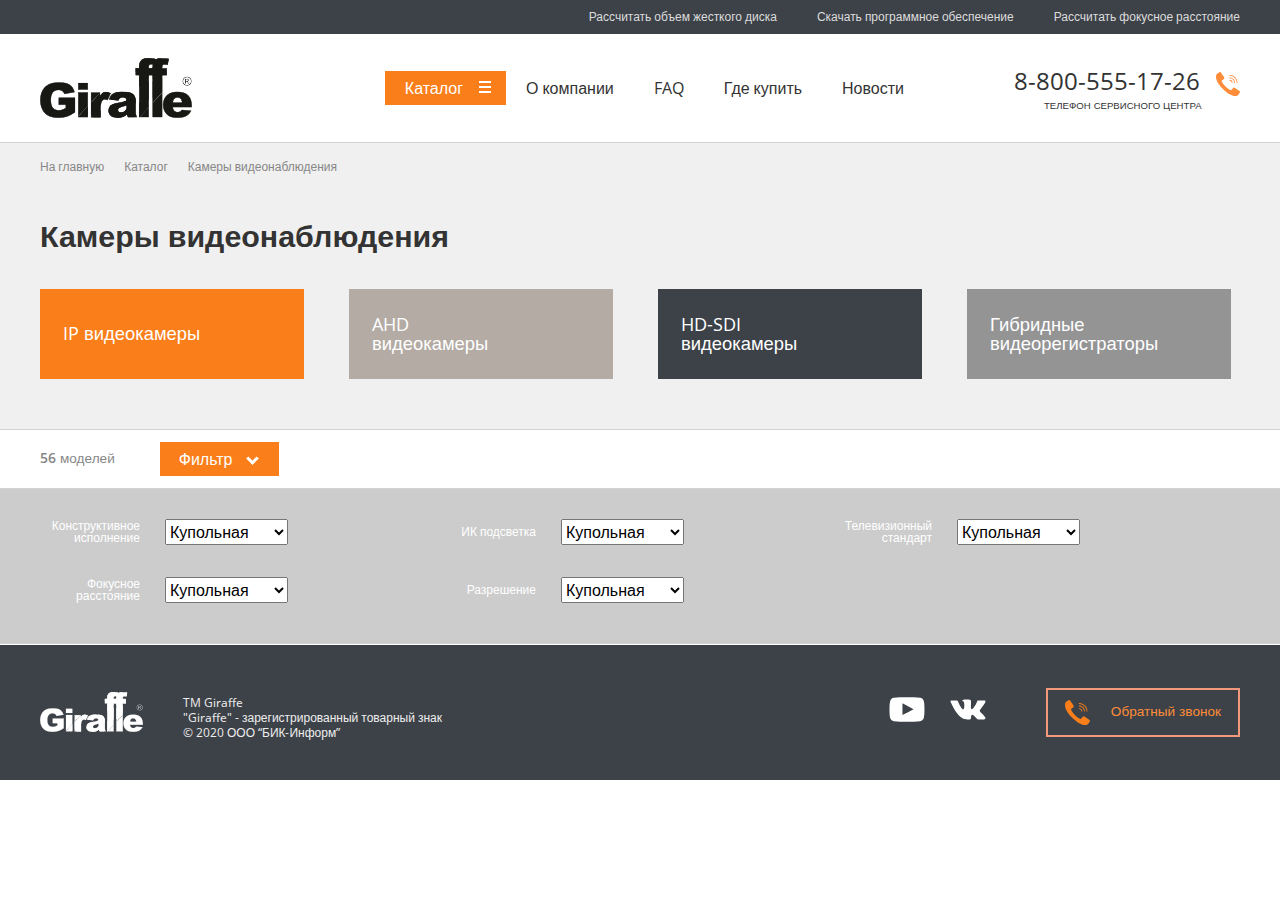
==== catalog.html @ f68b3280 "catalog page, breadcrumbs, filter" ====
<!DOCTYPE html>
<html lang="ru">
<head>
    <meta charset="UTF-8">
    <meta name="viewport" content="width=device-width, initial-scale=1.0">
    <title>Catalog Gfcctv</title>
    <!-- <link rel="preload" href="./assets/fonts/open-sans-regular.woff2" as="font">
    <link rel="preload" href="./assets/fonts/open-sans-600.woff2" as="font"> -->
    <link rel="stylesheet" href="./scss/style.css">
</head>
<body>  
    <div class="svg-sprite" style="display:none">
        <svg xmlns="http://www.w3.org/2000/svg" xmlns:xlink="http://www.w3.org/1999/xlink">
            <symbol id="icon-phone" viewBox="0 0 512 512">
                <path d="M502.05,407.127l-56.761-37.844L394.83,335.65c-9.738-6.479-22.825-4.355-30.014,4.873l-31.223,40.139
				c-6.707,8.71-18.772,11.213-28.39,5.888c-21.186-11.785-46.239-22.881-101.517-78.23c-55.278-55.349-66.445-80.331-78.23-101.517
				c-5.325-9.618-2.822-21.683,5.888-28.389l40.139-31.223c9.227-7.188,11.352-20.275,4.873-30.014l-32.6-48.905L104.879,9.956
				C98.262,0.03,85.016-2.95,74.786,3.185L29.95,30.083C17.833,37.222,8.926,48.75,5.074,62.277
				C-7.187,106.98-9.659,205.593,148.381,363.633s256.644,155.56,301.347,143.298c13.527-3.851,25.055-12.758,32.194-24.876
				l26.898-44.835C514.956,426.989,511.976,413.744,502.05,407.127z"/>
                <path d="M291.309,79.447c82.842,0.092,149.977,67.226,150.069,150.069c0,4.875,3.952,8.828,8.828,8.828
                    c4.875,0,8.828-3.952,8.828-8.828c-0.102-92.589-75.135-167.622-167.724-167.724c-4.875,0-8.828,3.952-8.828,8.828
                    C282.481,75.494,286.433,79.447,291.309,79.447z"/>
                <path d="M291.309,132.412c53.603,0.063,97.04,43.501,97.103,97.103c0,4.875,3.952,8.828,8.828,8.828
                    c4.875,0,8.828-3.952,8.828-8.828c-0.073-63.349-51.409-114.686-114.759-114.759c-4.875,0-8.828,3.952-8.828,8.828
                    C282.481,128.46,286.433,132.412,291.309,132.412z"/>
                <path d="M291.309,185.378c24.365,0.029,44.109,19.773,44.138,44.138c0,4.875,3.952,8.828,8.828,8.828
				c4.875,0,8.828-3.952,8.828-8.828c-0.039-34.111-27.682-61.754-61.793-61.793c-4.875,0-8.828,3.952-8.828,8.828
				C282.481,181.426,286.433,185.378,291.309,185.378z"/>
            </symbol>
            <symbol id="icon-youtube" viewBox="0 0 97 97">
                <path d="M95.201,25.538c-1.186-5.152-5.4-8.953-10.473-9.52c-12.013-1.341-24.172-1.348-36.275-1.341
                c-12.105-0.007-24.266,0-36.279,1.341c-5.07,0.567-9.281,4.368-10.467,9.52C0.019,32.875,0,40.884,0,48.438
                C0,55.992,0,64,1.688,71.336c1.184,5.151,5.396,8.952,10.469,9.52c12.012,1.342,24.172,1.349,36.277,1.342
                c12.107,0.007,24.264,0,36.275-1.342c5.07-0.567,9.285-4.368,10.471-9.52c1.689-7.337,1.695-15.345,1.695-22.898
                C96.875,40.884,96.889,32.875,95.201,25.538z M35.936,63.474c0-10.716,0-21.32,0-32.037c10.267,5.357,20.466,10.678,30.798,16.068
                C56.434,52.847,46.23,58.136,35.936,63.474z"/>
            </symbol>
            <symbol id="icon-vk" viewBox="0 0 512 512">
                <path d="M507.399,370.471c-1.376-2.304-9.888-20.8-50.848-58.816c-42.88-39.808-37.12-33.344,14.528-102.176
                c31.456-41.92,44.032-67.52,40.096-78.464c-3.744-10.432-26.88-7.68-26.88-7.68l-76.928,0.448c0,0-5.696-0.768-9.952,1.76
                c-4.128,2.496-6.784,8.256-6.784,8.256s-12.192,32.448-28.448,60.032c-34.272,58.208-48,61.28-53.6,57.664
                c-13.024-8.416-9.76-33.856-9.76-51.904c0-56.416,8.544-79.936-16.672-86.016c-8.384-2.016-14.528-3.36-35.936-3.584
                c-27.456-0.288-50.72,0.096-63.872,6.528c-8.768,4.288-15.52,13.856-11.392,14.4c5.088,0.672,16.608,3.104,22.72,11.424
                c7.904,10.72,7.616,34.848,7.616,34.848s4.544,66.4-10.592,74.656c-10.4,5.664-24.64-5.888-55.2-58.72
                c-15.648-27.04-27.488-56.96-27.488-56.96s-2.272-5.568-6.336-8.544c-4.928-3.616-11.84-4.768-11.84-4.768l-73.152,0.448
                c0,0-10.976,0.32-15.008,5.088c-3.584,4.256-0.288,13.024-0.288,13.024s57.28,133.984,122.112,201.536
                c59.488,61.92,127.008,57.856,127.008,57.856h30.592c0,0,9.248-1.024,13.952-6.112c4.352-4.672,4.192-13.44,4.192-13.44
                s-0.608-41.056,18.464-47.104c18.784-5.952,42.912,39.68,68.48,57.248c19.328,13.28,34.016,10.368,34.016,10.368l68.384-0.96
                C488.583,400.807,524.359,398.599,507.399,370.471z"/>
            </symbol>
            <symbol id="icon-skype" viewBox="0 0 24 24">
                <path d="m23.309 14.547c1.738-7.81-5.104-14.905-13.139-13.543-4.362-2.707-10.17.352-10.17 5.542 0 1.207.333 2.337.912 3.311-1.615 7.828 5.283 14.821 13.311 13.366 5.675 3.001 11.946-2.984 9.086-8.676zm-7.638 4.71c-2.108.867-5.577.872-7.676-.227-2.993-1.596-3.525-5.189-.943-5.189 1.946 0 1.33 2.269 3.295 3.194.902.417 2.841.46 3.968-.3 1.113-.745 1.011-1.917.406-2.477-1.603-1.48-6.19-.892-8.287-3.483-.911-1.124-1.083-3.107.037-4.545 1.952-2.512 7.68-2.665 10.143-.768 2.274 1.76 1.66 4.096-.175 4.096-2.207 0-1.047-2.888-4.61-2.888-2.583 0-3.599 1.837-1.78 2.731 2.466 1.225 8.75.816 8.75 5.603-.005 1.992-1.226 3.477-3.128 4.253z"/>
            </symbol>
            <symbol id="icon-whatsapp" viewBox="0 0 512 512">
                <path d="M256.064,0h-0.128C114.784,0,0,114.816,0,256c0,56,18.048,107.904,48.736,150.048l-31.904,95.104l98.4-31.456
                C155.712,496.512,204,512,256.064,512C397.216,512,512,397.152,512,256S397.216,0,256.064,0z M405.024,361.504
                c-6.176,17.44-30.688,31.904-50.24,36.128c-13.376,2.848-30.848,5.12-89.664-19.264C189.888,347.2,141.44,270.752,137.664,265.792
                c-3.616-4.96-30.4-40.48-30.4-77.216s18.656-54.624,26.176-62.304c6.176-6.304,16.384-9.184,26.176-9.184
                c3.168,0,6.016,0.16,8.576,0.288c7.52,0.32,11.296,0.768,16.256,12.64c6.176,14.88,21.216,51.616,23.008,55.392
                c1.824,3.776,3.648,8.896,1.088,13.856c-2.4,5.12-4.512,7.392-8.288,11.744c-3.776,4.352-7.36,7.68-11.136,12.352
                c-3.456,4.064-7.36,8.416-3.008,15.936c4.352,7.36,19.392,31.904,41.536,51.616c28.576,25.44,51.744,33.568,60.032,37.024
                c6.176,2.56,13.536,1.952,18.048-2.848c5.728-6.176,12.8-16.416,20-26.496c5.12-7.232,11.584-8.128,18.368-5.568
                c6.912,2.4,43.488,20.48,51.008,24.224c7.52,3.776,12.48,5.568,14.304,8.736C411.2,329.152,411.2,344.032,405.024,361.504z"/>
            </symbol>
            <symbol id="icon-telegramm" viewBox="0 0 24 24">
                <path d="m9.417 15.181-.397 5.584c.568 0 .814-.244 1.109-.537l2.663-2.545 5.518 4.041c1.012.564 1.725.267 1.998-.931l3.622-16.972.001-.001c.321-1.496-.541-2.081-1.527-1.714l-21.29 8.151c-1.453.564-1.431 1.374-.247 1.741l5.443 1.693 12.643-7.911c.595-.394 1.136-.176.691.218z"/>
            </symbol>
            <symbol id="icon-viber" viewBox="0 0 24 24">
                <path d="m23.155 13.893c.716-6.027-.344-9.832-2.256-11.553l.001-.001c-3.086-2.939-13.508-3.374-17.2.132-1.658 1.715-2.242 4.232-2.306 7.348-.064 3.117-.14 8.956 5.301 10.54h.005l-.005 2.419s-.037.98.589 1.177c.716.232 1.04-.223 3.267-2.883 3.724.323 6.584-.417 6.909-.525.752-.252 5.007-.815 5.695-6.654zm-12.237 5.477s-2.357 2.939-3.09 3.702c-.24.248-.503.225-.499-.267 0-.323.018-4.016.018-4.016-4.613-1.322-4.341-6.294-4.291-8.895.05-2.602.526-4.733 1.93-6.168 3.239-3.037 12.376-2.358 14.704-.17 2.846 2.523 1.833 9.651 1.839 9.894-.585 4.874-4.033 5.183-4.667 5.394-.271.09-2.786.737-5.944.526z"/><path d="m12.222 4.297c-.385 0-.385.6 0 .605 2.987.023 5.447 2.105 5.474 5.924 0 .403.59.398.585-.005h-.001c-.032-4.115-2.718-6.501-6.058-6.524z"/><path d="m16.151 10.193c-.009.398.58.417.585.014.049-2.269-1.35-4.138-3.979-4.335-.385-.028-.425.577-.041.605 2.28.173 3.481 1.729 3.435 3.716z"/><path d="m15.521 12.774c-.494-.286-.997-.108-1.205.173l-.435.563c-.221.286-.634.248-.634.248-3.014-.797-3.82-3.951-3.82-3.951s-.037-.427.239-.656l.544-.45c.272-.216.444-.736.167-1.247-.74-1.337-1.237-1.798-1.49-2.152-.266-.333-.666-.408-1.082-.183h-.009c-.865.506-1.812 1.453-1.509 2.428.517 1.028 1.467 4.305 4.495 6.781 1.423 1.171 3.675 2.371 4.631 2.648l.009.014c.942.314 1.858-.67 2.347-1.561v-.007c.217-.431.145-.839-.172-1.106-.562-.548-1.41-1.153-2.076-1.542z"/><path d="m13.169 8.104c.961.056 1.427.558 1.477 1.589.018.403.603.375.585-.028-.064-1.346-.766-2.096-2.03-2.166-.385-.023-.421.582-.032.605z"/>
            </symbol>
        </svg>    
    </div> 
    <header class="header">
        <div class="header__top">
            <div class="container container--right">
                <ul class="top-menu">
                    <li class="top-menu__item">
                        <a class="top-menu__link" href="#">Рассчитать объем жесткого диска</a>
                    </li>
                    <li class="top-menu__item">
                        <a class="top-menu__link" href="#">Скачать программное обеспечение</a>
                    </li>
                    <li class="top-menu__item">
                        <a class="top-menu__link" href="#">Рассчитать фокусное расстояние</a>
                    </li>
                </ul>
            </div>            
        </div>
        <div class="header__bottom">
            <div class="container container--between">
                <a class="logo" href="#">
                    <img src="./img/logo.png" alt="Логотип TM Giraffe CCTV">
                </a>
                <div class="header__right">
                    <nav class="main-menu">
                        <a class="main-menu__mobile" href="#"><span class="burger"></span></a>

                        <ul class="main-menu__list">
                            <li class="main-menu__item">
                                <a class="main-menu__link main-menu__link--catalog" href=""><span class="burger"></span>Каталог</a>
                            </li>
                            <li class="main-menu__item">
                                <a class="main-menu__link" href="#">О компании</a>
                            </li>
                            <li class="main-menu__item">
                                <a class="main-menu__link" href="#">FAQ</a>
                            </li>
                            <li class="main-menu__item">
                                <a class="main-menu__link" href="#">Где купить</a>
                            </li>
                            <li class="main-menu__item">
                                <a class="main-menu__link" href="#">Новости</a>
                            </li>
                        </ul>
                    </nav>
                    <div class="header__contacts h-contacts">
                        <a class="h-contacts__phone" href="tel:88005551726" alt="Телефон сервисного центра Giraffe">8-800-555-17-26
                            <svg width="24" height="24">
                                <use xlink:href="#icon-phone"></use>
                            </svg>
                        </a>
                        <p class="h-contacts__txt">Телефон сервисного центра</p>
                    </div>                    
                </div>
            </div>            
        </div>        
    </header>

    <main>

        <section class="top">
            <div class="container">
                <ul class="breadcrumbs">
                    <li class="breadcrumbs__item">
                        <a class="breadcrumbs__link" href="#">На главную</a>
                    </li>
                    <li class="breadcrumbs__item">
                        <a class="breadcrumbs__link" href="#">Каталог</a>
                    </li>
                    <li class="breadcrumbs__item">
                        <a class="breadcrumbs__link" href="#">Камеры видеонаблюдения</a>
                    </li>
                </ul>
                <h1>Камеры видеонаблюдения</h1>
                <ul class="categories">
                    <li class="categories__item">
                        <a class="categories__link" href="#" ><span>IP видеокамеры</span></a>
                    </li>
                    <li class="categories__item">
                        <a class="categories__link" href="#" ><span>AHD видеокамеры</span></a>
                    </li>
                    <li class="categories__item">
                        <a class="categories__link" href="#" ><span>HD-SDI видеокамеры</span></a>
                    </li>
                    <li class="categories__item">
                        <a class="categories__link" href="#" ><span>Гибридные видеорегистраторы</span></a>
                    </li>                    
                </ul>
            </div>
        </section>

        <section class="filter">
            <div class="container">
                <div class="filter__result">
                    <p class="result-nums"><span>56</span> моделей</p>
                    <button class="filter__btn filterBtn">Фильтр</button>
                </div>
            </div>
            <div class="filter__wrapper">
                <div class="container">
                    <form action="POST" class="filter__form">
                        <div class="filter__item">
                            <p class="filter__name">Конструктивное исполнение</p>
                            <select name="" id="" class="filter__select">
                                <option value="">Купольная</option>
                                <option value="">Не купольная</option>
                            </select>
                        </div>
                        <div class="filter__item">
                            <p class="filter__name">ИК подсветка</p>
                            <select name="" id="" class="filter__select">
                                <option value="">Купольная</option>
                                <option value="">Не купольная</option>
                            </select>
                        </div>
                        <div class="filter__item">
                            <p class="filter__name">Телевизионный стандарт</p>
                            <select name="" id="" class="filter__select">
                                <option value="">Купольная</option>
                                <option value="">Не купольная</option>
                            </select>
                        </div>
                        <div class="filter__item">
                            <p class="filter__name">Фокусное расстояние</p>
                            <select name="" id="" class="filter__select">
                                <option value="">Купольная</option>
                                <option value="">Не купольная</option>
                            </select>
                        </div>
                        <div class="filter__item">
                            <p class="filter__name">Разрешение</p>
                            <select name="" id="" class="filter__select">
                                <option value="">Купольная</option>
                                <option value="">Не купольная</option>
                            </select>
                        </div>
                    </form>
                </div>
            </div>
        </section>
    </main>

    <footer class="footer">
        <div class="container container--between">
            <div class="footer__left">
                <div class="logo">
                    <img src="./img/logo-footer.png" alt="Логотип TM Giraffe CCTV">
                </div>
                <div class="copyright">
                    <p>TM Giraffe</p>
                    <p>"Giraffe" - зарегистрированный товарный знак</p>
                    <p>© 2020 ООО “БИК-Информ”</p>
                </div>                
            </div>
            <div class="footer__right">
                <ul class="social">
                    <li class="social__item">
                        <a class="social__link" href="#" target="_blank">
                            <svg width="36" height="35">
                                <use xlink:href="#icon-youtube"></use>
                            </svg>
                        </a>
                    </li>
                    <li class="social__item">
                        <a class="social__link" href="#" target="_blank">
                            <svg width="36" height="35">
                                <use xlink:href="#icon-vk"></use>
                            </svg>
                        </a>
                    </li>
                </ul>
                <button class="btn btn--callback">
                    <svg width="25" height="25">
                        <use xlink:href="#icon-phone"></use>
                    </svg>
                Обратный звонок</button>
            </div>
            
        </div>
    </footer>
    <script src="./js/jquery-3.4.1.min.js"> </script>
    <script src="./js/masonry.pkgd.min.js"></script>
    <script src="./js/main.js"></script>
</body>
</html>
---- scss/style.css ----
@font-face {
  font-family: 'Open Sans';
  font-weight: 400;
  font-style: normal;
  font-display: swap;
  src: local("OpenSans"), local("OpenSans-Regular"), url("../fonts/open-sans-regular.woff2") format("woff2"), url("../fonts/open-sans-regular.woff") format("woff");
}

@font-face {
  font-family: 'Open Sans';
  font-weight: 600;
  font-style: normal;
  font-display: swap;
  src: local("OpenSans-SemiBold"), local("Open Sans SemiBold"), url("../fonts/open-sans-600.woff2") format("woff2"), url("../fonts/open-sans-600.woff") format("woff");
}

html {
  -webkit-box-sizing: border-box;
          box-sizing: border-box;
}

*, *::before, *::after {
  -webkit-box-sizing: inherit;
          box-sizing: inherit;
}

ul[class],
ol[class] {
  padding: 0;
}

body,
h1,
h2,
h3,
h4,
p,
ul,
ol,
li,
figure,
figcaption,
blockquote,
dl,
dd {
  margin: 0;
}

a {
  text-decoration: none;
}

ul[class],
ol[class] {
  list-style: none;
}

img {
  max-width: 100%;
  display: block;
}

input,
button,
textarea,
select {
  font: inherit;
}

body {
  min-height: 100vh;
  font-family: 'Open Sans', sans-serif;
  font-size: 16px;
  font-weight: 400;
  line-height: 1.5;
  color: #333333;
}

@media (max-width: 1080px) {
  body {
    font-size: 14px;
  }
}

.visually-hidden:not(:focus):not(:active),
input[type="checkbox"].visually-hidden,
input[type="radio"].visually-hidden {
  position: absolute;
  width: 1px;
  height: 1px;
  margin: -1px;
  border: 0;
  padding: 0;
  white-space: nowrap;
  -webkit-clip-path: inset(100%);
  clip-path: inset(100%);
  clip: rect(0 0 0 0);
  overflow: hidden;
}

.container {
  padding: 0 40px;
  margin: auto;
  max-width: 1440px;
}

.container--right {
  display: -webkit-box;
  display: -ms-flexbox;
  display: flex;
  -webkit-box-pack: end;
      -ms-flex-pack: end;
          justify-content: flex-end;
}

.container--between {
  display: -webkit-box;
  display: -ms-flexbox;
  display: flex;
  -webkit-box-pack: justify;
      -ms-flex-pack: justify;
          justify-content: space-between;
  -webkit-box-align: center;
      -ms-flex-align: center;
          align-items: center;
}

.container--small {
  max-width: 1040px;
}

@media (max-width: 900px) {
  .container {
    padding: 0 20px;
  }
}

.burger,
.burger::before,
.burger::after {
  position: absolute;
  display: block;
  width: 12px;
  height: 2px;
  -webkit-transition: 0.3s;
  transition: 0.3s;
  background-color: #fff;
}

.burger::before {
  content: '';
  top: -5px;
  background-color: #fff;
}

.burger::after {
  content: '';
  top: 5px;
  background-color: #fff;
}

main {
  border-top: 1px solid #d2d2d2;
  border-bottom: 1px solid #fff;
}

.btn {
  position: relative;
  padding: 6px 25px;
  display: inline-block;
  font-size: 0.85em;
  color: #3d4248;
  text-align: center;
  border: 2px solid #3d4248;
  outline: none;
  background-color: transparent;
  cursor: pointer;
  -webkit-transition: 0.3s;
  transition: 0.3s;
}

.btn--orange {
  color: #fa7e19;
  border-color: #fa7e19;
}

.btn--callback {
  padding: 10px 17px;
  color: #ff8c38;
  border-color: #f3997b;
}

.btn--callback svg {
  margin-right: 17px;
  fill: #fa7e19;
  vertical-align: middle;
}

.btn--callback:hover svg {
  fill: #fff;
}

.btn:hover {
  background-color: #fa7e19;
  border-color: #fa7e19;
  color: #fff;
}

.catalog-link {
  position: relative;
  display: -webkit-box;
  display: -ms-flexbox;
  display: flex;
  text-transform: none;
}

.catalog-link .arrow {
  position: relative;
  margin-left: 15px;
  display: block;
  width: 24px;
  height: 24px;
  border: 2px solid #fff;
  -webkit-transition: 0.2s;
  transition: 0.2s;
}

.catalog-link .arrow::before {
  position: absolute;
  top: 5px;
  right: 7px;
  display: block;
  content: '';
  border: solid #fff;
  border-width: 0 3px 3px 0;
  padding: 3px;
  width: 3px;
  height: 3px;
  -webkit-transform: rotate(-45deg);
          transform: rotate(-45deg);
  -webkit-transition: 0.2s;
  transition: 0.2s;
}

.catalog-link:hover .arrow,
.catalog-link:hover .arrow::before {
  border-color: #fa7e19;
}

.title {
  position: relative;
  display: -webkit-box;
  display: -ms-flexbox;
  display: flex;
  -webkit-box-align: center;
      -ms-flex-align: center;
          align-items: center;
}

.title h1 {
  font-size: 1.9em;
  font-weight: 600;
  text-align: center;
}

.title h2 {
  font-size: 1.85em;
  font-weight: 400;
}

.title__link {
  font-size: 0.75em;
  color: #878787;
  border-bottom: 1px dashed;
  -webkit-transition: 0.3s;
  transition: 0.3s;
}

.title__link:hover {
  border-bottom-color: transparent;
}

.top {
  padding-top: 10px;
  background-color: #f0f0f0;
}

.top h1 {
  margin-bottom: 2.5%;
  font-size: 1.9em;
}

.breadcrumbs {
  margin-bottom: 3%;
  display: -webkit-box;
  display: -ms-flexbox;
  display: flex;
  -ms-flex-wrap: wrap;
      flex-wrap: wrap;
  -webkit-box-align: center;
      -ms-flex-align: center;
          align-items: center;
}

.breadcrumbs__item {
  margin: 0 10px;
}

.breadcrumbs__item:first-child {
  margin-left: 0;
}

.breadcrumbs__link {
  font-size: 0.75em;
  color: #878787;
  -webkit-transition: 0.3s;
  transition: 0.3s;
}

.breadcrumbs__link:hover {
  color: #fa7e19;
}

.categories {
  padding-bottom: 30px !important;
  display: -webkit-box;
  display: -ms-flexbox;
  display: flex;
  -ms-flex-wrap: wrap;
      flex-wrap: wrap;
}

.categories__item {
  margin-right: 45px;
  margin-bottom: 20px;
  width: 22%;
  -webkit-transition: 0.3s;
  transition: 0.3s;
  background-color: #3d4248;
}

.categories__item:nth-child(4n+1) {
  background-color: #fa7e19;
}

.categories__item:nth-child(2n) {
  background-color: #b3aba4;
}

.categories__item:nth-child(4n) {
  margin-right: 0;
  background-color: #949495;
}

.categories__item:hover {
  background-color: #4c5056;
}

@media (max-width: 1210px) {
  .categories__item {
    margin-right: 30px;
  }
}

.categories__link {
  padding: 0 1.25em;
  display: -webkit-box;
  display: -ms-flexbox;
  display: flex;
  -webkit-box-align: center;
      -ms-flex-align: center;
          align-items: center;
  height: 90px;
  font-size: 1.15em;
  line-height: 1;
  color: #fff;
}

.categories__link span {
  display: block;
  max-width: 140px;
}

.filter {
  border-top: 1px solid #d2d2d2;
}

.filter__result {
  padding: 12px 0;
  display: -webkit-box;
  display: -ms-flexbox;
  display: flex;
  -webkit-box-align: center;
      -ms-flex-align: center;
          align-items: center;
}

.filter__result .result-nums {
  margin-right: 45px;
  font-size: 0.85em;
  color: #878787;
}

.filter__result .result-nums span {
  font-weight: 600;
}

.filter__btn {
  position: relative;
  padding: 3px 45px 3px 17px;
  color: #fff;
  border: 2px solid #3d4248;
  outline: none;
  cursor: pointer;
  border-color: #fa7e19;
  background-color: #fa7e19;
  -webkit-transition: 0.3s;
  transition: 0.3s;
}

.filter__btn::after {
  position: absolute;
  top: 10px;
  right: 20px;
  display: block;
  content: '';
  border: solid #fff;
  border-width: 0 3px 3px 0;
  padding: 3px;
  width: 3px;
  height: 3px;
  -webkit-transform: rotate(45deg);
          transform: rotate(45deg);
  -webkit-transition: 0.2s;
  transition: 0.2s;
}

.filter__btn:hover, .filter__btn.active {
  color: #fff;
  background-color: #3d4248;
  border-color: #3d4248;
}

.filter__btn.active::after {
  top: 13px;
  -webkit-transform: rotate(-135deg);
          transform: rotate(-135deg);
}

.filter__btn.active:hover {
  opacity: 0.9;
}

@media (max-width: 1080px) {
  .filter__btn {
    padding-right: 33px !important;
  }
}

.filter__wrapper {
  padding: 30px 0 8px 0;
  background-color: #cccccc;
  border-bottom: 1px solid #d2d2d2;
  border-top: 1px solid #d2d2d2;
}

.filter__form {
  display: -webkit-box;
  display: -ms-flexbox;
  display: flex;
  -ms-flex-wrap: wrap;
      flex-wrap: wrap;
}

.filter__item {
  margin-bottom: 32px;
  width: 33%;
  display: -webkit-box;
  display: -ms-flexbox;
  display: flex;
  -webkit-box-align: center;
      -ms-flex-align: center;
          align-items: center;
}

.filter__name {
  margin-right: 25px;
  width: 100px;
  font-size: 0.75em;
  line-height: 1;
  color: #fff;
  text-align: right;
}

@media (max-width: 980px) {
  .logo {
    width: 120px;
  }
}

.header__top {
  background-color: #3d4248;
}

.header__bottom {
  padding: 24px 0;
}

.header__right {
  display: -webkit-box;
  display: -ms-flexbox;
  display: flex;
  -webkit-box-align: center;
      -ms-flex-align: center;
          align-items: center;
}

.top-menu {
  display: -webkit-box;
  display: -ms-flexbox;
  display: flex;
}

.top-menu__item {
  margin-left: 40px;
}

.top-menu__link {
  padding: 8px 0;
  display: block;
  color: #dcdcdc;
  font-size: 0.75em;
  -webkit-transition: color 0.3s;
  transition: color 0.3s;
}

.top-menu__link:hover {
  color: #fa7e19;
}

.main-menu__mobile {
  display: none;
}

@media (max-width: 900px) {
  .main-menu__mobile {
    display: block;
    width: 50px;
    height: 50px;
    background-color: #878787;
  }
}

.main-menu__list {
  display: -webkit-box;
  display: -ms-flexbox;
  display: flex;
}

@media (max-width: 900px) {
  .main-menu__list {
    display: none;
  }
}

.main-menu__link {
  padding: 5px 20px;
  display: block;
  color: #333333;
}

.main-menu__link:hover {
  color: #fa7e19;
}

.main-menu__link--catalog {
  position: relative;
  padding-right: 43px;
  color: #fff;
  background-color: #fa7e19;
  -webkit-transition: background-color 0.3s;
  transition: background-color 0.3s;
}

.main-menu__link--catalog .burger {
  top: 15px;
  right: 15px;
}

.main-menu__link--catalog:hover {
  color: #fff;
  background-color: #3d4248;
}

@media (max-width: 1080px) {
  .main-menu__link--catalog {
    padding-right: 33px !important;
  }
}

@media (max-width: 1080px) {
  .main-menu__link {
    padding: 5px 15px;
  }
}

.h-contacts {
  margin-left: 90px;
}

.h-contacts__phone {
  position: relative;
  padding-right: 40px;
  font-size: 1.5em;
  color: #333333;
}

.h-contacts__phone svg {
  position: absolute;
  right: 0;
  top: 8px;
  fill: #ff8c38;
  -webkit-transition: 0.3s;
  transition: 0.3s;
}

.h-contacts__phone:hover {
  opacity: 0.8;
}

.h-contacts__phone:hover svg {
  -webkit-transform: rotate(15deg);
          transform: rotate(15deg);
}

.h-contacts__txt {
  padding-left: 30px;
  font-size: 0.6em;
  color: #333333;
  text-transform: uppercase;
}

@media (max-width: 1200px) {
  .h-contacts {
    margin-left: 20px;
  }
}

.slider {
  background-color: #e8e8e8;
}

.slider__item {
  height: 400px;
  display: -webkit-box;
  display: -ms-flexbox;
  display: flex;
  -webkit-box-orient: vertical;
  -webkit-box-direction: normal;
      -ms-flex-direction: column;
          flex-direction: column;
  -webkit-box-align: start;
      -ms-flex-align: start;
          align-items: flex-start;
  -webkit-box-pack: center;
      -ms-flex-pack: center;
          justify-content: center;
  background-repeat: no-repeat;
  background-size: 100%;
}

@media (max-width: 980px) {
  .slider__item {
    height: 300px;
  }
}

.slider__descr {
  max-width: 460px;
}

.slider__title {
  margin-bottom: 10px;
  font-size: 2.65em;
  font-weight: 600;
}

.slider__txt {
  margin-bottom: 25px;
  font-size: 1.13em;
}

.main-catalog {
  padding-top: 2%;
  padding-bottom: 2%;
  background-color: #e8e8e8;
}

.main-catalog .btn {
  display: block;
  max-width: 150px;
  margin: auto;
}

.grid {
  margin-bottom: 1%;
}

.grid__sizer {
  width: 23%;
}

.grid__gutter {
  width: 2%;
}

.grid__item {
  position: relative;
  display: -webkit-box;
  display: -ms-flexbox;
  display: flex;
  padding: 20px;
  width: 23%;
  height: 205px;
  float: left;
  margin-bottom: 25px;
  background-color: #fa7e19;
  text-transform: uppercase;
  border: 1px solid #ccc;
  -webkit-transition: background-color 0.3s;
  transition: background-color 0.3s;
}

.grid__item a {
  color: #fff;
  -webkit-transition: color 0.2s;
  transition: color 0.2s;
}

.grid__item a:hover {
  color: #fa7e19;
}

.grid__item--big {
  width: 47%;
}

@media (max-width: 1320px) {
  .grid__item--big .grid__img {
    width: 60%;
  }
}

.grid__item--height {
  height: 300px;
}

.grid__item--height:not(.grid__item--big) .grid__img {
  width: 80%;
}

@media (max-width: 1080px) {
  .grid__item--height {
    height: 250px;
  }
}

.grid__item:not(.grid__item--big) .catalog-link {
  margin-left: auto;
}

.grid__item:nth-of-type(7) {
  background-color: #b3aba4;
}

.grid__item:nth-of-type(6) {
  background-color: #949495;
}

.grid__item:nth-of-type(5) {
  background-color: #bebebe;
}

.grid__item:nth-of-type(4) {
  background-color: #b3aba4;
}

.grid__item:nth-of-type(8) {
  background-color: #3d4248;
}

.grid__item:hover {
  background-color: #4c5056;
  -webkit-box-orient: vertical;
  -webkit-box-direction: normal;
      -ms-flex-direction: column;
          flex-direction: column;
}

.grid__item:hover .grid__title {
  margin-top: 0;
}

.grid__item:hover .grid__sub {
  display: -webkit-box;
  display: -ms-flexbox;
  display: flex;
}

.grid__item:hover:not(.grid__item--big) .grid__img {
  opacity: 0;
  pointer-events: none;
}

.grid__sub {
  margin-top: 5%;
  max-width: 280px;
  height: 100%;
  display: none;
  -webkit-box-orient: vertical;
  -webkit-box-direction: normal;
      -ms-flex-direction: column;
          flex-direction: column;
}

.grid__sub-link {
  margin-bottom: 15px;
  display: block;
  font-size: 0.85em;
  text-transform: none;
}

.grid__sub .catalog-link {
  margin-top: auto;
}

.grid__img {
  position: absolute;
  -webkit-transition: 0.2s;
  transition: 0.2s;
}

.grid__img--right {
  top: 10px;
  right: -20px;
}

.grid__img--top {
  top: 0px;
  right: 20px;
}

.grid__img--center {
  top: 35px;
  right: 50%;
  -webkit-transform: translateX(50%);
          transform: translateX(50%);
}

@media (max-width: 1180px) {
  .grid__img {
    width: 90%;
  }
}

.grid__title {
  margin: auto 0 0 0;
  font-size: 1.25em;
  line-height: 1.3;
  font-weight: 400;
  -webkit-transition: all 0.3s;
  transition: all 0.3s;
}

.grid__title a {
  display: block;
}

.grid__title span {
  display: block;
  font-size: 0.75em;
}

@media (max-width: 1080px) {
  .grid__title {
    font-size: 1.05em;
  }
}

.grid::after {
  content: '';
  display: block;
  clear: both;
}

.main-products {
  padding: 70px 0 40px 0;
  background-color: #fff;
  border-top: 1px solid #d2d2d2;
}

.main-products .title {
  -webkit-box-pack: center;
      -ms-flex-pack: center;
          justify-content: center;
  margin-bottom: 3%;
}

.main-products .title__link {
  position: absolute;
  top: 50%;
  right: 0;
  margin-top: -10px;
}

.products {
  margin-bottom: 2%;
  display: -webkit-box;
  display: -ms-flexbox;
  display: flex;
  -ms-flex-wrap: wrap;
      flex-wrap: wrap;
}

.products__item {
  padding: 0 20px;
  width: 20%;
}

.products__wrapper {
  padding: 0 5px 35px 5px;
  -webkit-transition: background-color 0.2s;
  transition: background-color 0.2s;
}

.products__wrapper:hover {
  background-color: #f0f0f0;
}

.products__wrapper:hover img {
  -webkit-transform: scale(1.03);
          transform: scale(1.03);
}

.products__link {
  min-height: 315px;
  display: -webkit-box;
  display: -ms-flexbox;
  display: flex;
  -webkit-box-orient: vertical;
  -webkit-box-direction: normal;
      -ms-flex-direction: column;
          flex-direction: column;
  color: #333333;
  -webkit-box-align: center;
      -ms-flex-align: center;
          align-items: center;
}

.products__link img {
  margin-top: 20%;
  height: 150px;
  -webkit-transition: -webkit-transform 0.2s;
  transition: -webkit-transform 0.2s;
  transition: transform 0.2s;
  transition: transform 0.2s, -webkit-transform 0.2s;
}

.products__title {
  margin-top: 20%;
  max-width: 272px;
  font-size: 0.85em;
  font-weight: 400;
  text-align: center;
}

.products__title span {
  display: block;
  font-weight: 600;
}

.advantages {
  padding: 50px 0 20px 0;
  background-color: #f0f0f0;
  border-top: 1px solid #d2d2d2;
}

.advantages__wrapper {
  display: -webkit-box;
  display: -ms-flexbox;
  display: flex;
}

.advantages__link {
  position: relative;
  display: block;
  -webkit-box-flex: 1;
      -ms-flex: 1;
          flex: 1;
  min-height: 160px;
  font-size: 1.1em;
  color: #fff;
  text-transform: uppercase;
  background-repeat: no-repeat;
  background-position: center;
  -webkit-transition: all 0.2s;
  transition: all 0.2s;
}

.advantages__link--partner {
  background-image: url(../img/partners.jpg);
}

.advantages__link--service {
  background-image: url(../img/service.jpg);
}

.advantages__link--soft {
  background-image: url(../img/soft.jpg);
}

.advantages__link span {
  position: absolute;
  right: 30px;
  top: 50%;
  margin-top: -20px;
  max-width: 150px;
}

.advantages__link:hover {
  opacity: 0.8;
}

.news {
  padding: 20px 0 25px 0;
  background-color: #f0f0f0;
}

.news .title {
  padding-left: 35px;
  padding-right: 25px;
  margin-bottom: 2%;
}

.news .title__link {
  margin-left: auto;
}

.news__wrapper {
  padding-top: 30px;
  background-color: #fff;
  border: 1px solid #d2d2d2;
}

.news__list {
  display: -webkit-box;
  display: -ms-flexbox;
  display: flex;
}

.news__item {
  max-width: 350px;
  -webkit-box-flex: 1;
      -ms-flex: 1;
          flex: 1;
  border-top: 1px solid #bfbfbf;
}

.news__item:last-child .news__txt {
  border-right: 0;
}

.news__link {
  display: block;
  color: #333333;
}

.news__link:hover .news__img::after {
  background-color: transparent;
}

.news__txt {
  padding: 30px 25px 50px 35px;
  border-right: 1px solid #bfbfbf;
}

.news__img {
  position: relative;
  height: 150px;
}

.news__img img {
  height: 100%;
}

.news__img::after {
  position: absolute;
  top: 0;
  left: 0;
  content: '';
  width: 100%;
  height: 100%;
  background-color: rgba(0, 0, 0, 0.2);
  -webkit-transition: 0.3s;
  transition: 0.3s;
}

.news__date {
  margin-bottom: 10px;
  display: block;
  font-size: 0.75em;
  color: #acacac;
}

.news__title {
  font-size: 1em;
  font-weight: 400;
  line-height: 1.2;
}

.main-text {
  padding: 20px 0 45px 0;
  background-color: #f0f0f0;
}

.main-text p {
  margin-bottom: 10px;
  font-size: 0.85em;
  line-height: 1.35;
}

.contact-us {
  padding: 19px 19px 19px 32px;
  display: -webkit-box;
  display: -ms-flexbox;
  display: flex;
  -webkit-box-align: center;
      -ms-flex-align: center;
          align-items: center;
  border: 2px solid #fa7e19;
}

.contact-us .btn {
  margin-left: auto;
}

.contact-us__txt {
  font-size: 1.1em;
  font-weight: 600;
}

.contact-us__small {
  margin-left: auto;
  font-size: 0.85em;
}

.contact-us__small a {
  color: #333333;
}

.contact-us__list {
  display: -webkit-box;
  display: -ms-flexbox;
  display: flex;
}

.contact-us__item {
  margin-left: 33px;
}

.contact-us__link svg {
  -webkit-transition: 0.3s;
  transition: 0.3s;
}

.contact-us__link:hover svg {
  fill: #fa7e19;
}

/* FOOTER PART */
.footer {
  padding: 40px 0;
  background-color: #3d4248;
}

.footer__left, .footer__right {
  display: -webkit-box;
  display: -ms-flexbox;
  display: flex;
  -webkit-box-align: center;
      -ms-flex-align: center;
          align-items: center;
}

.copyright {
  margin-top: 10px;
  margin-left: 40px;
  font-size: 0.75em;
  line-height: 1.25;
  color: #eeeeee;
}

.social {
  margin-right: 60px;
  display: -webkit-box;
  display: -ms-flexbox;
  display: flex;
}

.social__item {
  margin-left: 25px;
}

.social__link svg {
  fill: #fff;
  -webkit-transition: 0.3s;
  transition: 0.3s;
}

.social__link:hover svg {
  fill: #fa7e19;
}
/*# sourceMappingURL=style.css.map */
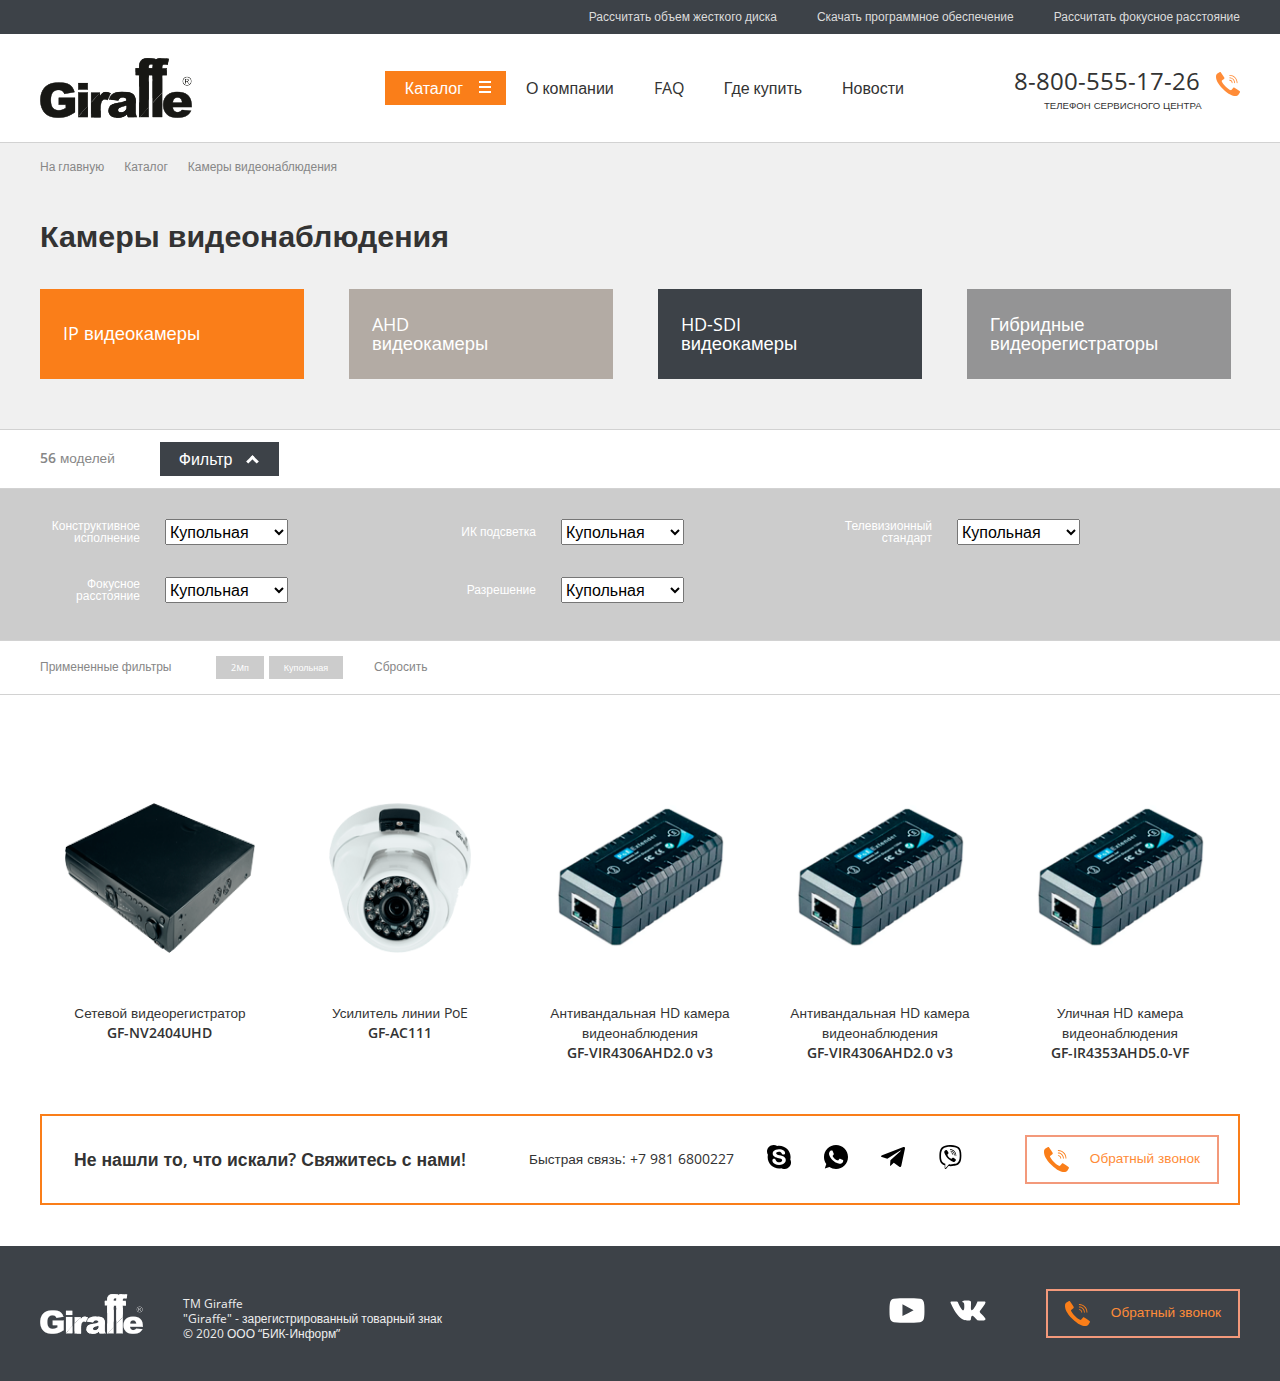
==== commit 53f947a6: "slide filter and products" ====
--- a/catalog.html
+++ b/catalog.html
@@ -164,50 +164,145 @@
             <div class="container">
                 <div class="filter__result">
                     <p class="result-nums"><span>56</span> моделей</p>
-                    <button class="filter__btn filterBtn">Фильтр</button>
-                </div>
-            </div>
-            <div class="filter__wrapper">
-                <div class="container">
-                    <form action="POST" class="filter__form">
-                        <div class="filter__item">
-                            <p class="filter__name">Конструктивное исполнение</p>
-                            <select name="" id="" class="filter__select">
-                                <option value="">Купольная</option>
-                                <option value="">Не купольная</option>
-                            </select>
-                        </div>
-                        <div class="filter__item">
-                            <p class="filter__name">ИК подсветка</p>
-                            <select name="" id="" class="filter__select">
-                                <option value="">Купольная</option>
-                                <option value="">Не купольная</option>
-                            </select>
-                        </div>
-                        <div class="filter__item">
-                            <p class="filter__name">Телевизионный стандарт</p>
-                            <select name="" id="" class="filter__select">
-                                <option value="">Купольная</option>
-                                <option value="">Не купольная</option>
-                            </select>
-                        </div>
-                        <div class="filter__item">
-                            <p class="filter__name">Фокусное расстояние</p>
-                            <select name="" id="" class="filter__select">
-                                <option value="">Купольная</option>
-                                <option value="">Не купольная</option>
-                            </select>
-                        </div>
-                        <div class="filter__item">
-                            <p class="filter__name">Разрешение</p>
-                            <select name="" id="" class="filter__select">
-                                <option value="">Купольная</option>
-                                <option value="">Не купольная</option>
-                            </select>
-                        </div>
-                    </form>
-                </div>
-            </div>
+                    <button class="filter__btn filterBtn active">Фильтр</button>
+                </div>
+            </div>
+            <div class="filterHidden">
+                <div class="filter__wrapper">
+                    <div class="container">
+                        <form action="POST" class="filter__form">
+                            <div class="filter__item">
+                                <p class="filter__name">Конструктивное исполнение</p>
+                                <select name="" id="" class="filter__select">
+                                    <option value="">Купольная</option>
+                                    <option value="">Не купольная</option>
+                                </select>
+                            </div>
+                            <div class="filter__item">
+                                <p class="filter__name">ИК подсветка</p>
+                                <select name="" id="" class="filter__select">
+                                    <option value="">Купольная</option>
+                                    <option value="">Не купольная</option>
+                                </select>
+                            </div>
+                            <div class="filter__item">
+                                <p class="filter__name">Телевизионный стандарт</p>
+                                <select name="" id="" class="filter__select">
+                                    <option value="">Купольная</option>
+                                    <option value="">Не купольная</option>
+                                </select>
+                            </div>
+                            <div class="filter__item">
+                                <p class="filter__name">Фокусное расстояние</p>
+                                <select name="" id="" class="filter__select">
+                                    <option value="">Купольная</option>
+                                    <option value="">Не купольная</option>
+                                </select>
+                            </div>
+                            <div class="filter__item">
+                                <p class="filter__name">Разрешение</p>
+                                <select name="" id="" class="filter__select">
+                                    <option value="">Купольная</option>
+                                    <option value="">Не купольная</option>
+                                </select>
+                            </div>
+                        </form>
+                    </div>
+                </div>
+                <div class="filter__apply">                    
+                    <p>Примененные фильтры</p>
+                    <a class="filter__apply-link" href="#">2Мп</a>
+                    <a class="filter__apply-link" href="#">Купольная</a>
+                    <button class="reset">Сбросить</button>                                      
+                </div>
+            </div>
+            
+        </section>
+
+        <section class="main-products">
+            <div class="container">               
+                <ul class="products">
+                    <li class="products__item">
+                        <div class="products__wrapper">
+                            <a class="products__link" href="#">
+                                <img src="./img/product.png" alt="">
+                                <h3 class="products__title">Сетевой видеорегистратор <span>GF-NV2404UHD</span></h3>
+                            </a>
+                        </div>
+                    </li>
+                    <li class="products__item">
+                        <div class="products__wrapper">
+                            <a class="products__link" href="#">
+                                <img src="./img/product2.png" alt="">
+                                <h3 class="products__title">Усилитель линии PoE  <span>GF-AC111</span></h3>
+                            </a>
+                        </div>
+                    </li>
+                    <li class="products__item">
+                        <div class="products__wrapper">
+                            <a class="products__link" href="#">
+                                <img src="./img/product3.png" alt="">
+                                <h3 class="products__title">Антивандальная HD камера  видеонаблюдения <span>GF-VIR4306AHD2.0 v3</span></h3>
+                            </a>
+                        </div>
+                    </li>
+                    <li class="products__item">
+                        <div class="products__wrapper">
+                            <a class="products__link" href="#">
+                                <img src="./img/product3.png" alt="">
+                                <h3 class="products__title">Антивандальная HD камера  видеонаблюдения <span>GF-VIR4306AHD2.0 v3</span></h3>
+                            </a>
+                        </div>
+                    </li>
+                    <li class="products__item">
+                        <div class="products__wrapper">
+                            <a class="products__link" href="#">
+                                <img src="./img/product3.png" alt="">
+                                <h3 class="products__title">Уличная HD камера видеонаблюдения <span>GF-IR4353AHD5.0-VF</span></h3>
+                            </a>
+                        </div>
+                    </li>
+                </ul>
+                <div class="contact-us">
+                    <p class="contact-us__txt">Не нашли то, что искали? Свяжитесь с нами!</p>
+                    <p class="contact-us__small">Быстрая связь: <a href="tel:89816800227">+7 981 6800227</a></p>
+                    <ul class="contact-us__list">
+                        <li class="contact-us__item">
+                            <a class="contact-us__link" target="_blank" href="#">
+                                <svg width="24" height="24">
+                                    <use xlink:href="#icon-skype"></use>
+                                </svg>
+                            </a>
+                        </li>
+                        <li class="contact-us__item">
+                            <a class="contact-us__link" target="_blank" href="#">
+                                <svg width="24" height="24">
+                                    <use xlink:href="#icon-whatsapp"></use>
+                                </svg>
+                            </a>
+                        </li>
+                        <li class="contact-us__item">
+                            <a class="contact-us__link" target="_blank" href="#">
+                                <svg width="24" height="24">
+                                    <use xlink:href="#icon-telegramm"></use>
+                                </svg>
+                            </a>
+                        </li>
+                        <li class="contact-us__item">
+                            <a class="contact-us__link" target="_blank" href="#">
+                                <svg width="24" height="24">
+                                    <use xlink:href="#icon-viber"></use>
+                                </svg>
+                            </a>
+                        </li>                        
+                    </ul>
+                    <button class="btn btn--callback">
+                        <svg width="25" height="25">
+                            <use xlink:href="#icon-phone"></use>
+                        </svg>
+                    Обратный звонок</button>
+                </div>
+            </div>                                
         </section>
     </main>
 
--- a/scss/style.css
+++ b/scss/style.css
@@ -458,7 +458,7 @@
 }
 
 .filter__wrapper {
-  padding: 30px 0 8px 0;
+  padding: 30px 0 5px 0;
   background-color: #cccccc;
   border-bottom: 1px solid #d2d2d2;
   border-top: 1px solid #d2d2d2;
@@ -490,6 +490,58 @@
   line-height: 1;
   color: #fff;
   text-align: right;
+}
+
+.filter__apply {
+  padding: 15px 40px;
+  margin: auto;
+  max-width: 1440px;
+  display: -webkit-box;
+  display: -ms-flexbox;
+  display: flex;
+  -webkit-box-align: center;
+      -ms-flex-align: center;
+          align-items: center;
+  font-size: 0.75em;
+  color: #878787;
+}
+
+.filter__apply-link {
+  padding: 5px 15px;
+  margin-right: 5px;
+  display: block;
+  background-color: #cccccc;
+  color: #fff;
+  font-size: 0.75em;
+  -webkit-transition: opacity 0.3s;
+  transition: opacity 0.3s;
+}
+
+.filter__apply-link:hover {
+  opacity: 0.9;
+}
+
+.filter__apply p {
+  margin-right: 45px;
+}
+
+.filter__apply .reset {
+  margin-left: 20px;
+  background: transparent;
+  color: #878787;
+  outline: none;
+  border: 0;
+  cursor: pointer;
+}
+
+.filter__apply .reset:hover {
+  opacity: 0.7;
+}
+
+@media (max-width: 900px) {
+  .filter__apply {
+    padding: 0 20px;
+  }
 }
 
 @media (max-width: 980px) {
@@ -928,7 +980,7 @@
 }
 
 .products__wrapper {
-  padding: 0 5px 35px 5px;
+  padding: 0 5px 25px 5px;
   -webkit-transition: background-color 0.2s;
   transition: background-color 0.2s;
 }
@@ -943,7 +995,7 @@
 }
 
 .products__link {
-  min-height: 315px;
+  min-height: 300px;
   display: -webkit-box;
   display: -ms-flexbox;
   display: flex;
@@ -967,7 +1019,7 @@
 }
 
 .products__title {
-  margin-top: 20%;
+  margin-top: 26%;
   max-width: 272px;
   font-size: 0.85em;
   font-weight: 400;
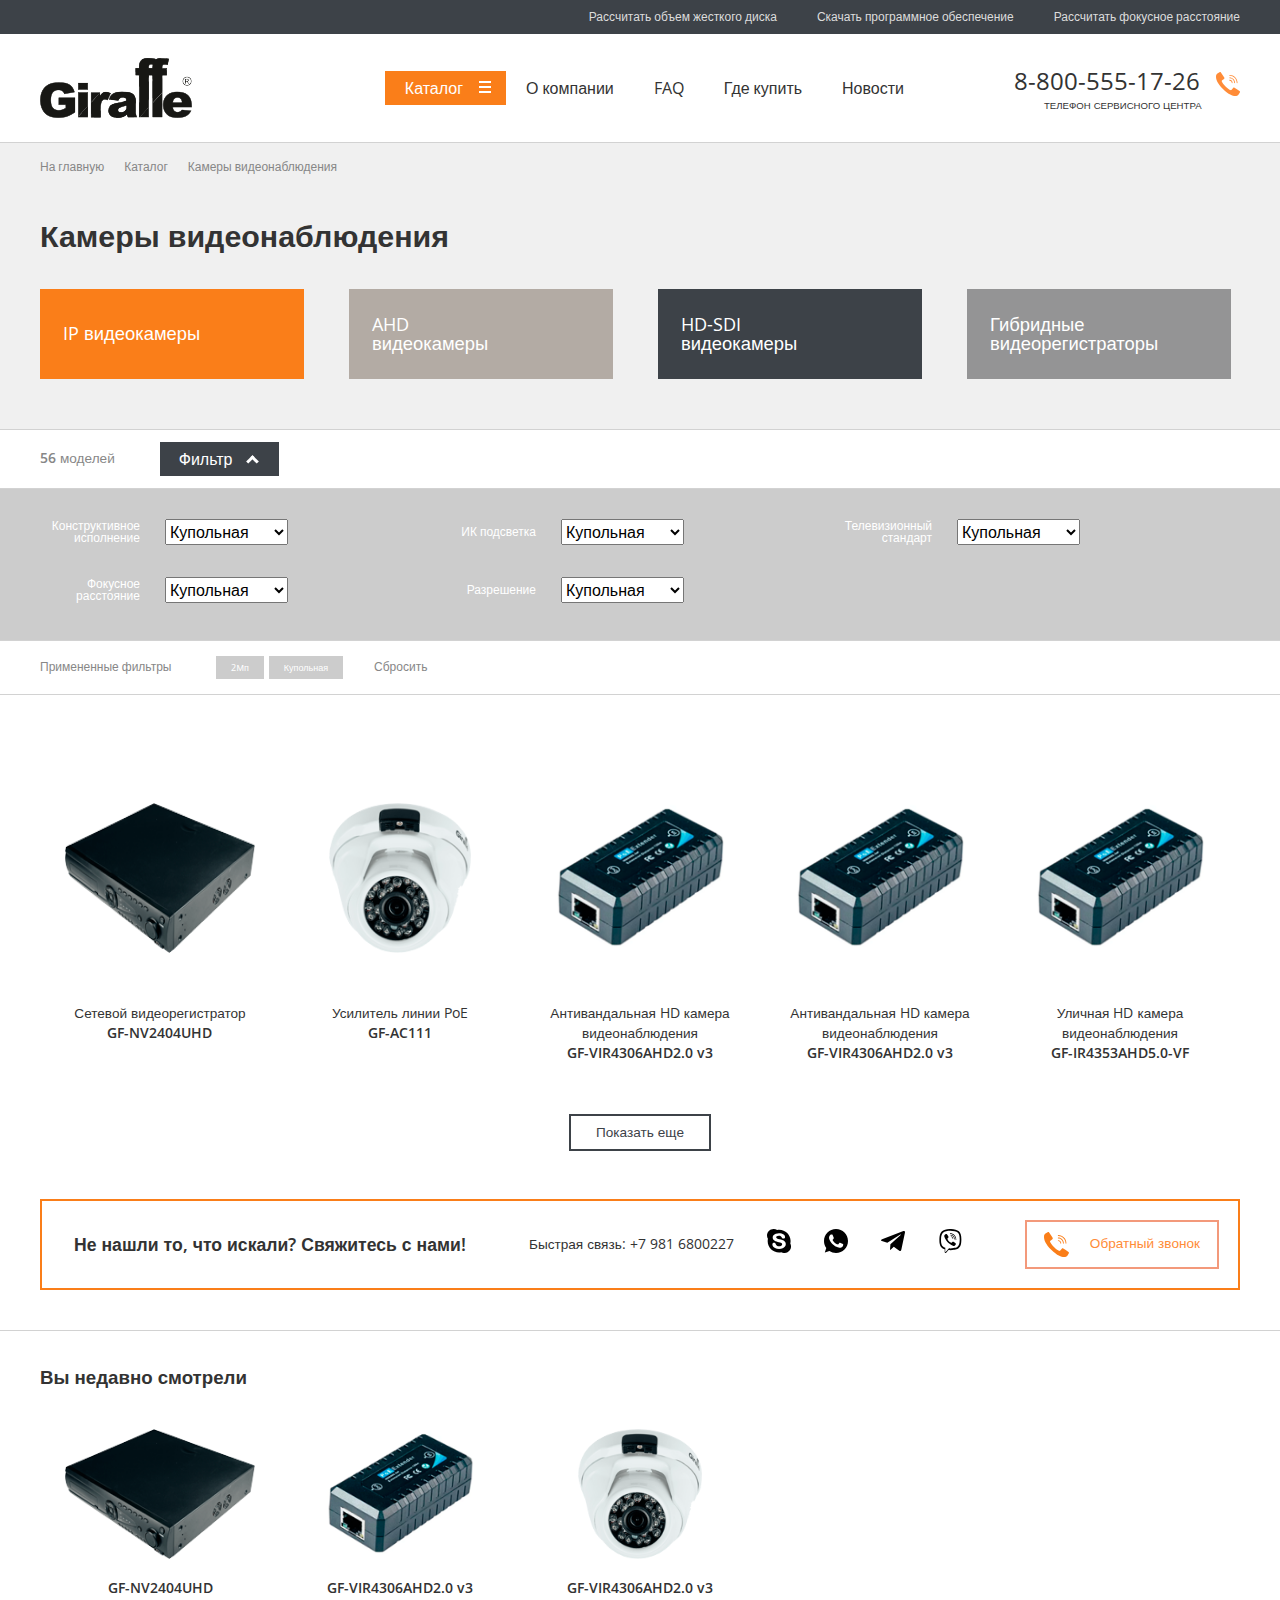
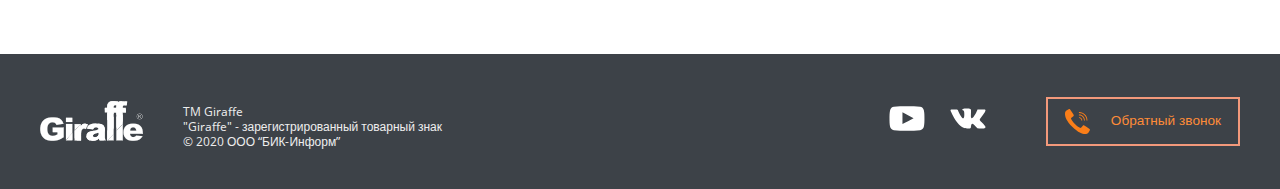
==== commit d22da54c: "last vision and final catalog page" ====
--- a/catalog.html
+++ b/catalog.html
@@ -162,6 +162,7 @@
 
         <section class="filter">
             <div class="container">
+                <h2 class="visually-hidden">Фильтр</h2>
                 <div class="filter__result">
                     <p class="result-nums"><span>56</span> моделей</p>
                     <button class="filter__btn filterBtn active">Фильтр</button>
@@ -169,7 +170,7 @@
             </div>
             <div class="filterHidden">
                 <div class="filter__wrapper">
-                    <div class="container">
+                    <div class="container">                        
                         <form action="POST" class="filter__form">
                             <div class="filter__item">
                                 <p class="filter__name">Конструктивное исполнение</p>
@@ -220,7 +221,8 @@
         </section>
 
         <section class="main-products">
-            <div class="container">               
+            <div class="container">  
+                <h2 class="visually-hidden">Товары раздела</h2>            
                 <ul class="products">
                     <li class="products__item">
                         <div class="products__wrapper">
@@ -263,6 +265,7 @@
                         </div>
                     </li>
                 </ul>
+                <button class="btn btn--center">Показать еще</button>
                 <div class="contact-us">
                     <p class="contact-us__txt">Не нашли то, что искали? Свяжитесь с нами!</p>
                     <p class="contact-us__small">Быстрая связь: <a href="tel:89816800227">+7 981 6800227</a></p>
@@ -304,6 +307,38 @@
                 </div>
             </div>                                
         </section>
+
+        <section class="vision">
+            <div class="container">
+                <h3>Вы недавно смотрели</h3>
+                <ul class="products">
+                    <li class="products__item">
+                        <div class="products__wrapper products__wrapper--vision">
+                            <a class="products__link" href="#">
+                                <img src="./img/product.png" alt="">
+                                <h3 class="products__title"><span>GF-NV2404UHD</span></h3>
+                            </a>
+                        </div>
+                    </li>
+                    <li class="products__item">
+                        <div class="products__wrapper products__wrapper--vision">
+                            <a class="products__link" href="#">
+                                <img src="./img/product3.png" alt="">
+                                <h3 class="products__title"><span>GF-VIR4306AHD2.0 v3</span></h3>
+                            </a>
+                        </div>
+                    </li>
+                    <li class="products__item">
+                        <div class="products__wrapper products__wrapper--vision">
+                            <a class="products__link" href="#">
+                                <img src="./img/product2.png" alt="">
+                                <h3 class="products__title"><span>GF-VIR4306AHD2.0 v3</span></h3>
+                            </a>
+                        </div>
+                    </li>
+                </ul>
+            </div>
+        </section>
     </main>
 
     <footer class="footer">
--- a/scss/style.css
+++ b/scss/style.css
@@ -184,6 +184,12 @@
   border-color: #fa7e19;
 }
 
+.btn--center {
+  display: block;
+  max-width: 150px;
+  margin: auto;
+}
+
 .btn--callback {
   padding: 10px 17px;
   color: #ff8c38;
@@ -542,6 +548,11 @@
   .filter__apply {
     padding: 0 20px;
   }
+}
+
+.vision {
+  padding: 2em 0 2.5em 0;
+  border-top: 1px solid #d2d2d2;
 }
 
 @media (max-width: 980px) {
@@ -748,12 +759,6 @@
   background-color: #e8e8e8;
 }
 
-.main-catalog .btn {
-  display: block;
-  max-width: 150px;
-  margin: auto;
-}
-
 .grid {
   margin-bottom: 1%;
 }
@@ -965,8 +970,11 @@
   margin-top: -10px;
 }
 
+.main-products .products {
+  margin-bottom: 2%;
+}
+
 .products {
-  margin-bottom: 2%;
   display: -webkit-box;
   display: -ms-flexbox;
   display: flex;
@@ -992,6 +1000,26 @@
 .products__wrapper:hover img {
   -webkit-transform: scale(1.03);
           transform: scale(1.03);
+}
+
+.products__wrapper--vision {
+  padding: 0 5px 15px 5px;
+}
+
+.products__wrapper--vision:hover {
+  background-color: #fff;
+}
+
+.products__wrapper--vision .products__link {
+  min-height: auto;
+}
+
+.products__wrapper--vision .products__title {
+  margin-top: 10%;
+}
+
+.products__wrapper--vision img {
+  height: 130px !important;
 }
 
 .products__link {
@@ -1183,6 +1211,7 @@
 
 .contact-us {
   padding: 19px 19px 19px 32px;
+  margin-top: 4%;
   display: -webkit-box;
   display: -ms-flexbox;
   display: flex;
